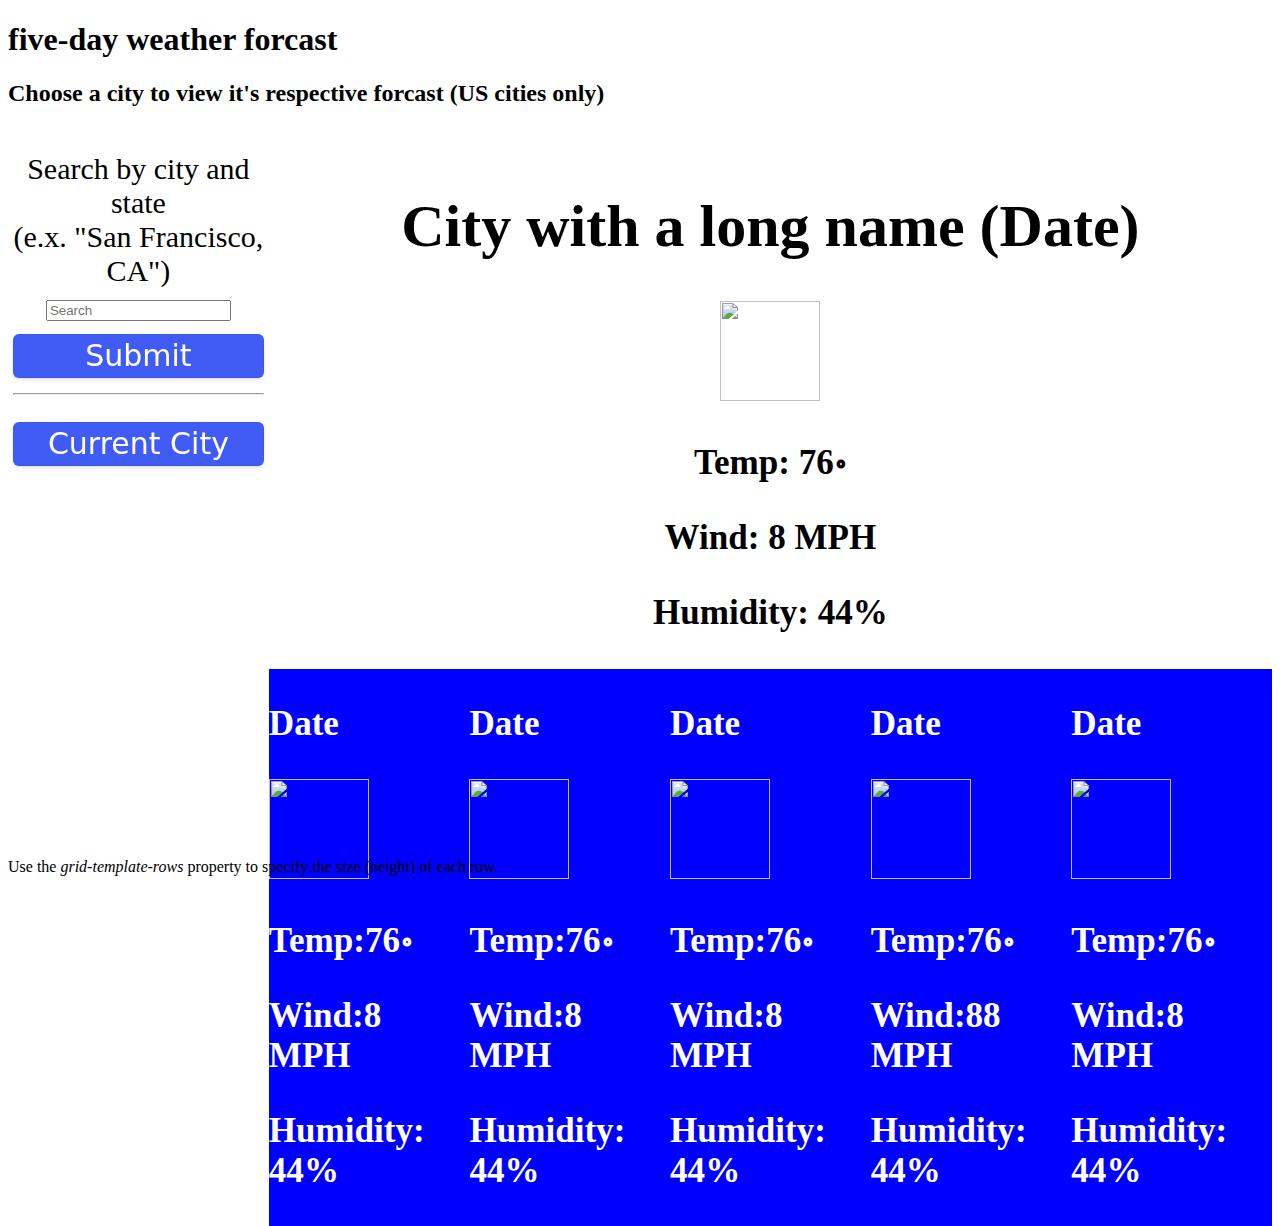
==== index1.html @ 814cc17c "commiting for the day" ====
<!doctype html>
<html lang="en">
  <head>
    <meta charset="utf-8">
    <meta name="viewport" content="width=device-width, initial-scale=1">
    <title>Bootstrap demo</title>
    <link href="https://cdn.jsdelivr.net/npm/bootstrap@5.3.0-alpha3/dist/css/bootstrap.min.css" rel="stylesheet" integrity="sha384-KK94CHFLLe+nY2dmCWGMq91rCGa5gtU4mk92HdvYe+M/SXH301p5ILy+dN9+nJOZ" crossorigin="anonymous">
    <link rel="stylesheet" href="./assets/css/style1.css">
    <script
    src="https://cdn.jsdelivr.net/npm/dayjs@1.11.3/dayjs.min.js"
    integrity="sha256-iu/zLUB+QgISXBLCW/mcDi/rnf4m4uEDO0wauy76x7U="
    crossorigin="anonymous"></script>
  
  </head>
 
  <body>


      <h1>five-day weather forcast</h1>
      <h2>Choose a city to view it's respective forcast (US cities only)</h2>
      <div class="grid-container"><!----1-->
        <div>
          <div class="form-group">
            <label for="Search">Search by city and state<br> (e.x. "San Francisco, CA")</label>
            <input type="search" class="form-control" id="searchfrm" placeholder="Search">
              <button type="submit" class="searchbtn">Submit</button>
              <hr></hr>
              <button id="currentCity">Current City</button>
              <div id ="oldCityList"><!----3-->
                <!-- <button id="oldCity1"> Old City</button>  
                <button id="oldCity2"> Old City</button>
                <button id="oldCity3"> Old City</button>
                <button id="oldCity4"> Old City</button>
                <button id="oldCity5"> Old City</button>
                <button id="oldCity6"> Old City</button>
                <button id="oldCity7"> Old City</button>
                <button id="oldCity8"> Old City</button>
                <button id="oldCity9"> Old City</button>
                <button id="oldCity10"> Old City</button> -->
              </div>
        </form>
        </div>
        </div>
        <div id="bigCard">
        <h1 id="cityDate">City with a long name (Date)</h1>
                <img id="image0" src="https://openweathermap.org/img/wn/10n@2x.png">
        <h3 id="bTemp">Temp: 76॰</h3>
        <h3 id="bWind">Wind: 8 MPH</h3>
        <h3 id="bHumidity">Humidity: 44%</h3>
        <div id = "cardContainer">  
          <div class="card">
            <h3 id="date0">Date</h3>
            <img id="image0" src="https://openweathermap.org/img/wn/10n@2x.png">
            <h3 id= "temp0">Temp:76॰</h3>
            <h3 id= "wind0">Wind:8 MPH</h3>
            <h3 id= "humidity0">Humidity: 44%</h3> 
          </div>
          <div class="card">
            <h3 id= "date1">Date</h3>
            <img id="image1" src="https://openweathermap.org/img/wn/10n@2x.png">
            <h3 id= "temp1">Temp:76॰</h3>
            <h3 id= "wind1">Wind:8 MPH</h3>
            <h3 id= "humidity1">Humidity: 44%</h3>
          </div>
          <div class="card">
            <h3 id= "date2">Date</h3>
            <img id="image2" src="https://openweathermap.org/img/wn/10n@2x.png">
            <h3 id= "temp2">Temp:76॰</h3>
            <h3 id= "wind2">Wind:8 MPH</h3>
            <h3 id= "humidity2">Humidity: 44%</h3>
          </div>
          <div class="card">
            <h3 id= "date3">Date</h3>
            <img id="image3" src="https://openweathermap.org/img/wn/10n@2x.png">
            <h3 id= "temp3">Temp:76॰</h3>
            <h3 id= "wind3">Wind:88 MPH</h3>
            <h3 id= "humidity3">Humidity: 44%</h3>
          </div>
          <div class="card">
            <h3 id= "date4">Date</h3>
            <img id="image4" src="https://openweathermap.org/img/wn/10n@2x.png">
            <h3 id= "temp4">Temp:76॰</h3>
            <h3 id= "wind4">Wind:8 MPH</h3>
            <h3 id= "humidity4">Humidity: 44%</h3>
          </div>
          </div>
        </div>

        
        </div><!------2-->
       
        <div id="cardContainter"><!---4-->
        
        </div> 
      </div>
      <!-- <div id = "cardContainer">  
      <div class="card">
        <h3 id date0>Date</h3>
        <h3 id temp1>Temp:76॰</h3>
        <h3 id wind1>Wind:8 MPH</h3>
        <h3 id humidity1>Humidity: 44%</h3> 
      </div>
      <div class="card">
        <h3 id date1>Date</h3>
        <h3 id temp1>Temp:76॰</h3>
        <h3 id wind1>Wind:8 MPH</h3>
        <h3 id humidity1>Humidity: 44%</h3>
      </div>
      <div class="card">
        <h3 id date2>Date</h3>
        <h3 id temp2>Temp:76॰</h3>
        <h3 id wind2>Wind:8 MPH</h3>
        <h3 id humidity2>Humidity: 44%</h3>
      </div>
      <div class="card">
        <h3 id date3>Date</h3>
        <h3 id temp3>Temp:76॰</h3>
        <h3 id wind3>Wind:8 MPH</h3>
        <h3 id humidity3>Humidity: 44%</h3>
      </div>
      <div class="card">
        <h3 id date4>Date</h3>
        <h3 id temp4>Temp:76॰</h3>
        <h3 id wind4>Wind:8 MPH</h3>
        <h3 id humidity4>Humidity: 44%</h3>
      </div>
      </div> -->
      <p>Use the <em>grid-template-rows</em> property to specify the size (height) of each row.</p></div>
      
      
      <script src="https://code.jquery.com/jquery-1.12.4.js"></script>
        <script src="./assets/js/script.js"></script>
       </body>
</html>
---- assets/css/style1.css ----
.grid-container {
    display: grid;
    grid-template-columns: 20% 80%;
    grid-template-rows: 300px 400px;
    gap: 5px;
    padding: 5px;
  }
  
  .grid-container > div {
    text-align: center;
    padding: 20px 0;
    font-size: 30px;
  }
  hr {
    color:
    border: 10px solid white;
    border-radius 5px;
  }
  #oldCityList{
    display: flex;
    flex-direction: column;
  }
    button {
      background-color: rgb(135, 135, 145);
      border-radius: 10px;
      width: fit-content;
    }
    
    #cardContainer {
      display: flex;
      flex-direction: row;
      flex-wrap: wrap;
    }
    .card {
      width: 20%;
      background-color: blue;
      color: white;
      border-color: white;
      text-align: left;
    }
    img {
      width: 100px;
      height: 100px;
    }
    button {
  appearance: button;
  backface-visibility: hidden;
  background-color: #405cf5;
  border-radius: 6px;
  border-width: 0;
  box-shadow: rgba(50, 50, 93, .1) 0 0 0 1px inset,rgba(50, 50, 93, .1) 0 2px 5px 0,rgba(0, 0, 0, .07) 0 1px 1px 0;
  box-sizing: border-box;
  color: #fff;
  cursor: pointer;
  font-family: -apple-system,system-ui,"Segoe UI",Roboto,"Helvetica Neue",Ubuntu,sans-serif;
  font-size: 100%;
  height: 44px;
  line-height: 1.15;
  margin: 12px 0 0;
  outline: none;
  overflow: hidden;
  padding: 0 25px;
  position: relative;
  text-align: center;
  text-transform: none;
  transform: translateZ(0);
  transition: all .2s,box-shadow .08s ease-in;
  user-select: none;
  -webkit-user-select: none;
  touch-action: manipulation;
  width: 100%;
}

.button-9:disabled {
  cursor: default;
}

.button-9:focus {
  box-shadow: rgba(50, 50, 93, .1) 0 0 0 1px inset, rgba(50, 50, 93, .2) 0 6px 15px 0, rgba(0, 0, 0, .1) 0 2px 2px 0, rgba(50, 151, 211, .3) 0 0 0 4px;
}
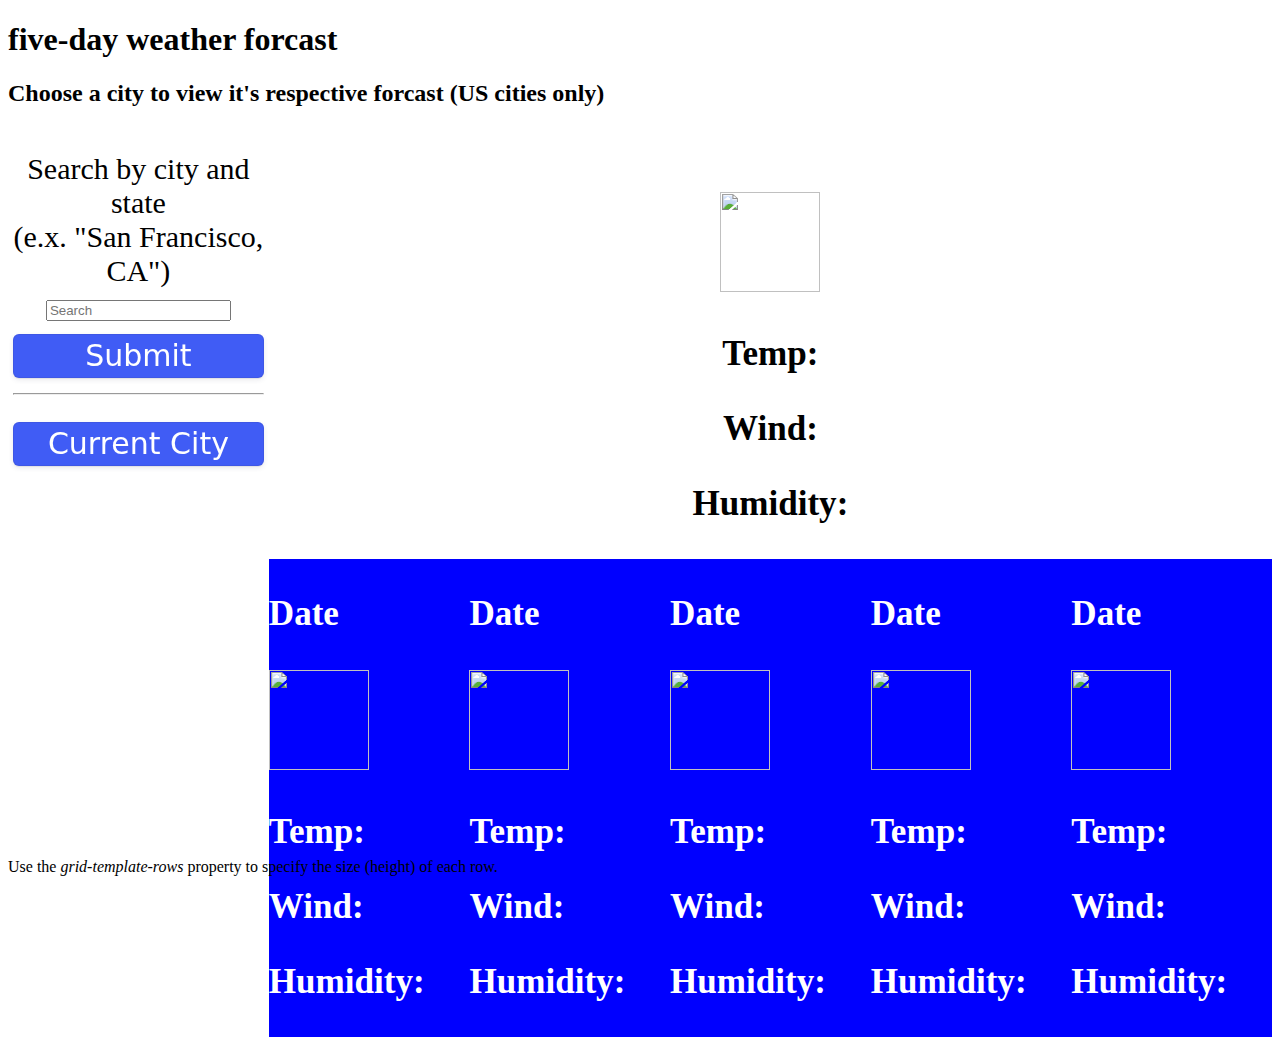
==== commit ca87fe02: "changed to index.html instead of index1.html and worked on the javascript" ====
--- a/index1.html
+++ b/index1.html
@@ -42,46 +42,46 @@
         </div>
         </div>
         <div id="bigCard">
-        <h1 id="cityDate">City with a long name (Date)</h1>
+        <h1 id="cityDate"></h1>
                 <img id="image0" src="https://openweathermap.org/img/wn/10n@2x.png">
-        <h3 id="bTemp">Temp: 76॰</h3>
-        <h3 id="bWind">Wind: 8 MPH</h3>
-        <h3 id="bHumidity">Humidity: 44%</h3>
+        <h3>Temp:<span id="bTemp"></span></h3>
+        <h3>Wind:<span  id="bWind"></span></h3>
+        <h3>Humidity:<span  id="bHumidity"></span></h3>
         <div id = "cardContainer">  
           <div class="card">
             <h3 id="date0">Date</h3>
             <img id="image0" src="https://openweathermap.org/img/wn/10n@2x.png">
-            <h3 id= "temp0">Temp:76॰</h3>
-            <h3 id= "wind0">Wind:8 MPH</h3>
-            <h3 id= "humidity0">Humidity: 44%</h3> 
+            <h3>Temp:<span id = "temp0"></span></h3>
+            <h3>Wind:<span id = "wind0"></span></h3>
+            <h3>Humidity:<span id = "humidity0"></span></h3> 
           </div>
           <div class="card">
             <h3 id= "date1">Date</h3>
             <img id="image1" src="https://openweathermap.org/img/wn/10n@2x.png">
-            <h3 id= "temp1">Temp:76॰</h3>
-            <h3 id= "wind1">Wind:8 MPH</h3>
-            <h3 id= "humidity1">Humidity: 44%</h3>
+            <h3>Temp:<span id = "temp1"></span></h3>
+            <h3>Wind:<span id = "wind1"></span></h3>
+            <h3>Humidity:<span id = "humidity1"></span></h3> 
           </div>
           <div class="card">
             <h3 id= "date2">Date</h3>
             <img id="image2" src="https://openweathermap.org/img/wn/10n@2x.png">
-            <h3 id= "temp2">Temp:76॰</h3>
-            <h3 id= "wind2">Wind:8 MPH</h3>
-            <h3 id= "humidity2">Humidity: 44%</h3>
+            <h3>Temp:<span id = "temp2"></span></h3>
+            <h3>Wind:<span id = "wind2"></span></h3>
+            <h3>Humidity:<span id = "humidity2"></span></h3> 
           </div>
           <div class="card">
             <h3 id= "date3">Date</h3>
             <img id="image3" src="https://openweathermap.org/img/wn/10n@2x.png">
-            <h3 id= "temp3">Temp:76॰</h3>
-            <h3 id= "wind3">Wind:88 MPH</h3>
-            <h3 id= "humidity3">Humidity: 44%</h3>
+            <h3>Temp:<span id = "temp3"></span></h3>
+            <h3>Wind:<span id = "wind3"></span></h3>
+            <h3>Humidity:<span id = "humidity3"></span></h3> 
           </div>
           <div class="card">
             <h3 id= "date4">Date</h3>
             <img id="image4" src="https://openweathermap.org/img/wn/10n@2x.png">
-            <h3 id= "temp4">Temp:76॰</h3>
-            <h3 id= "wind4">Wind:8 MPH</h3>
-            <h3 id= "humidity4">Humidity: 44%</h3>
+            <h3>Temp:<span id = "temp4"></span></h3>
+            <h3>Wind:<span id = "wind4"></span></h3>
+            <h3>Humidity:<span id = "humidity4"></span></h3> 
           </div>
           </div>
         </div>
--- a/assets/css/style1.css
+++ b/assets/css/style1.css
@@ -42,6 +42,10 @@
       width: 100px;
       height: 100px;
     }
+   span {
+    display: flex;
+    color: white;
+   }  
     button {
   appearance: button;
   backface-visibility: hidden;
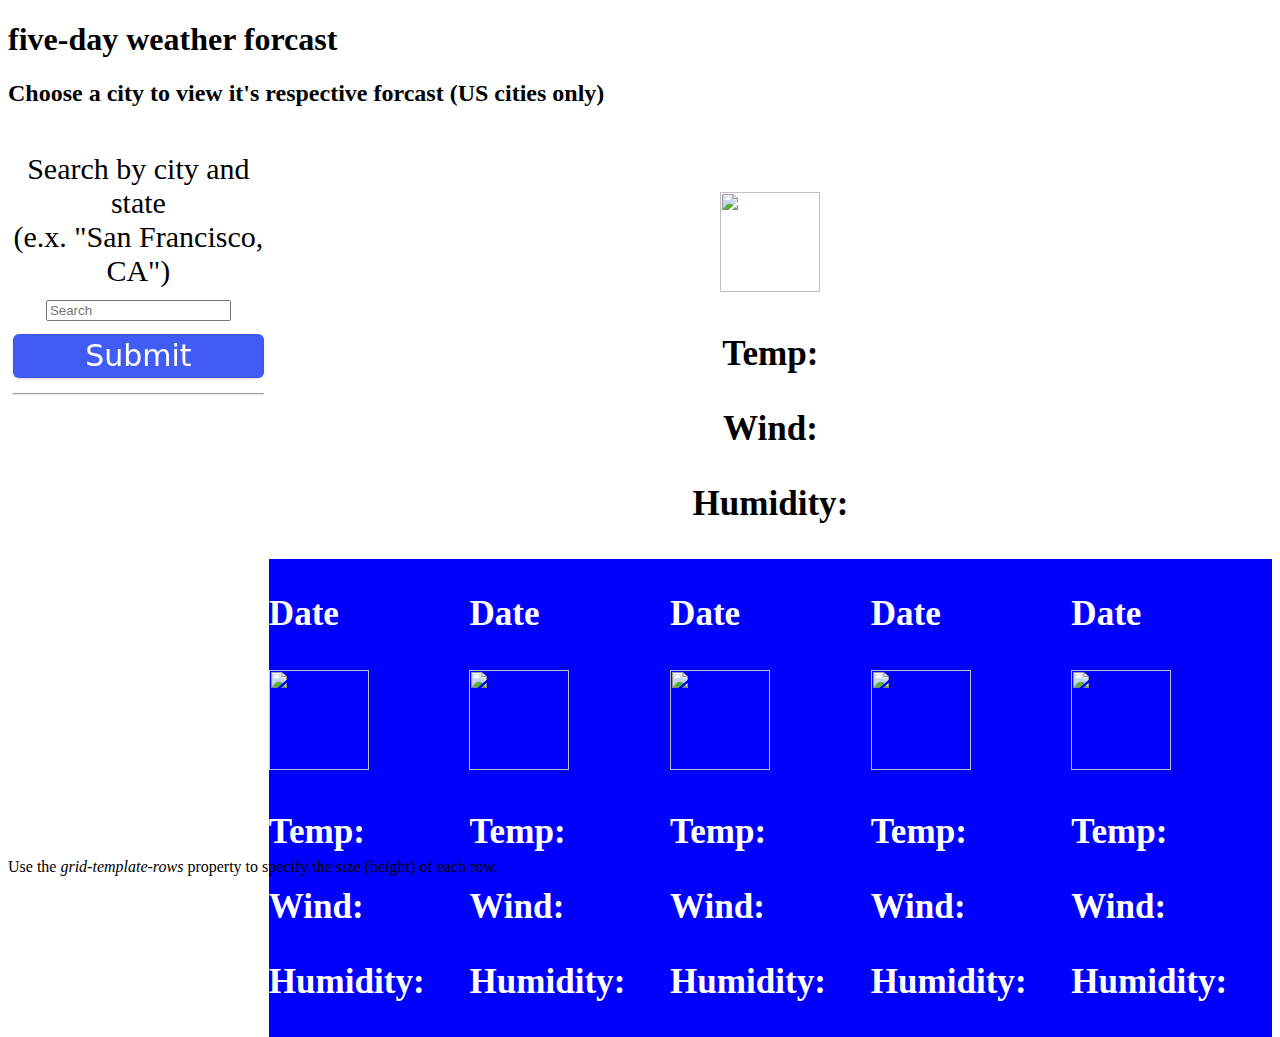
==== commit 7a22846d: "changed title, added button functionality, etc." ====
--- a/index1.html
+++ b/index1.html
@@ -25,8 +25,10 @@
             <input type="search" class="form-control" id="searchfrm" placeholder="Search">
               <button type="submit" class="searchbtn">Submit</button>
               <hr></hr>
-              <button id="currentCity">Current City</button>
-              <div id ="oldCityList"><!----3-->
+               <div> 
+                <ul id="buttonList">
+                </ul>
+                </div><!----3-->
                 <!-- <button id="oldCity1"> Old City</button>  
                 <button id="oldCity2"> Old City</button>
                 <button id="oldCity3"> Old City</button>
@@ -39,7 +41,6 @@
                 <button id="oldCity10"> Old City</button> -->
               </div>
         </form>
-        </div>
         </div>
         <div id="bigCard">
         <h1 id="cityDate"></h1>
@@ -129,6 +130,6 @@
       
       
       <script src="https://code.jquery.com/jquery-1.12.4.js"></script>
-        <script src="./assets/js/script.js"></script>
+        <script src="./assets/js/script1.js"></script>
        </body>
 </html>